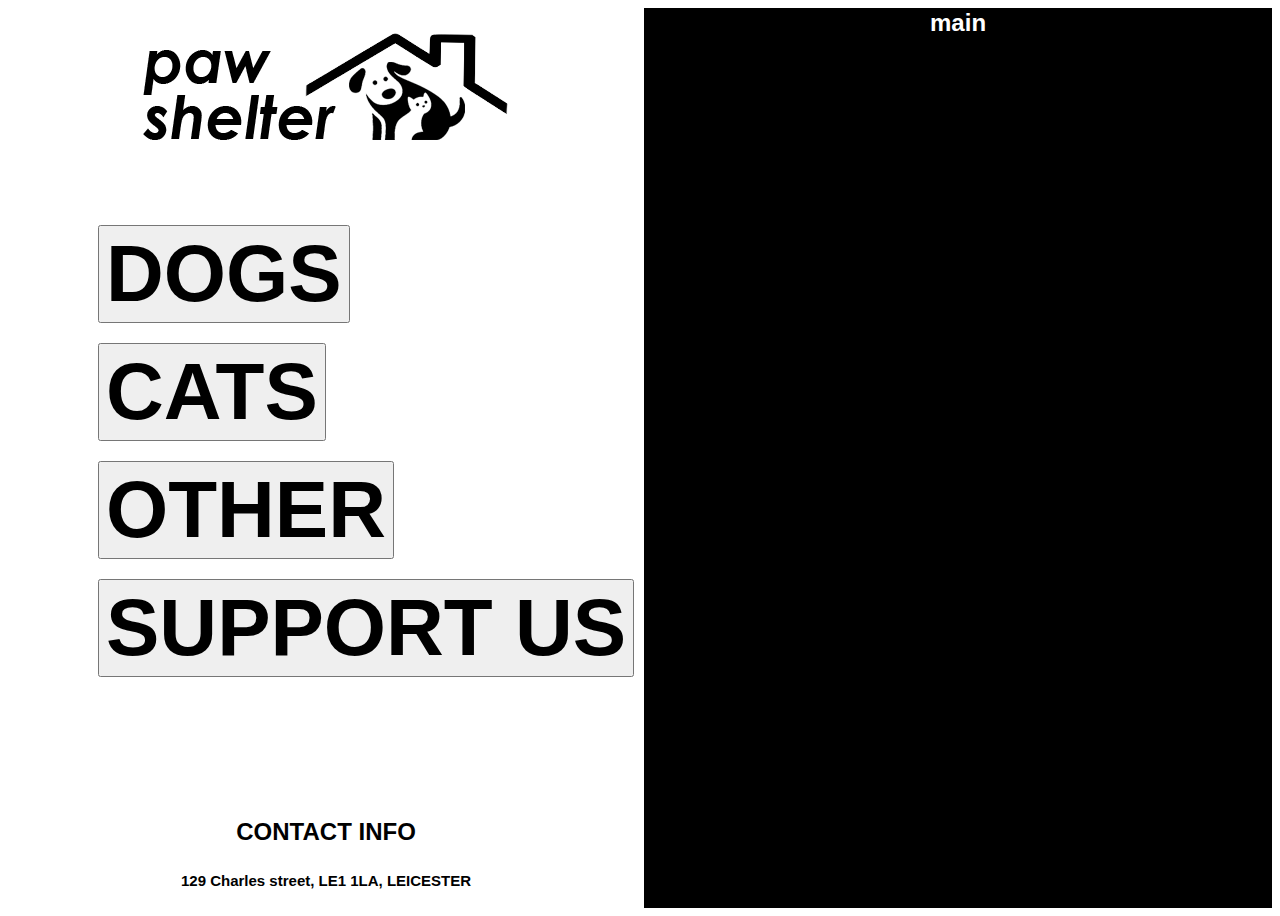
==== index.html @ 1330c11c "test" ====
<!DOCTYPE HTML>
<html>
	<head>
		<meta charset="UTF-8">
		<link rel="stylesheet" href="stylesheet/index.css">
	</head>
	<body>
		<div class="menu">
			<img class="logo" src="misc/logo.png">
			<a href="dogs.html">
				<input type="button" value="DOGS"></button><br>
			</a>
			<a href="cats.html">
				<input type="button" value="CATS"></button><br>
			</a>
			<a href="other.html">
				<input type="button" value="OTHER"></button><br>
			</a>
			<a href="support.html">
				<input type="button" value="SUPPORT US"></button><br>
			</a>
			<div class="contact">
				<h1>CONTACT INFO</h1><br>
				<h2>129 Charles street, LE1 1LA, LEICESTER</h2>
			</div>
		</div>
		<div class="main">
			<br>
			main
		</div>
	</body>
</html>
---- stylesheet/index.css ----
*{
	box-sizing: border-box;
	font-family: "Century Gothic", CenturyGothic, AppleGothic, sans-serif; 
	font-size: 24px; 
	font-style: normal; 
	font-variant: normal; 
	font-weight: 700; 
	line-height: 10px; 
}
.menu{
	background-color: white;
	min-width:33%;
	float:left;
	min-height:100vh;
}
.main{
	background-color: black;
	min-width:67%;
	float:rigth;
	min-height:100vh;
	margin: 0px;
	text-align: center;
	color: white;
}
.logo { 
	display: block;
	margin-top: 25px;
	margin-left: auto;
	margin-right: auto;
	margin-bottom:75px;
}
.contact{
	text-align: center;
}
input{
	font-size:80px;
	margin:10px;
	margin-left:90px;
}
h1{
	margin-top:140px;
}
h2{
	font-size: 15px;
}
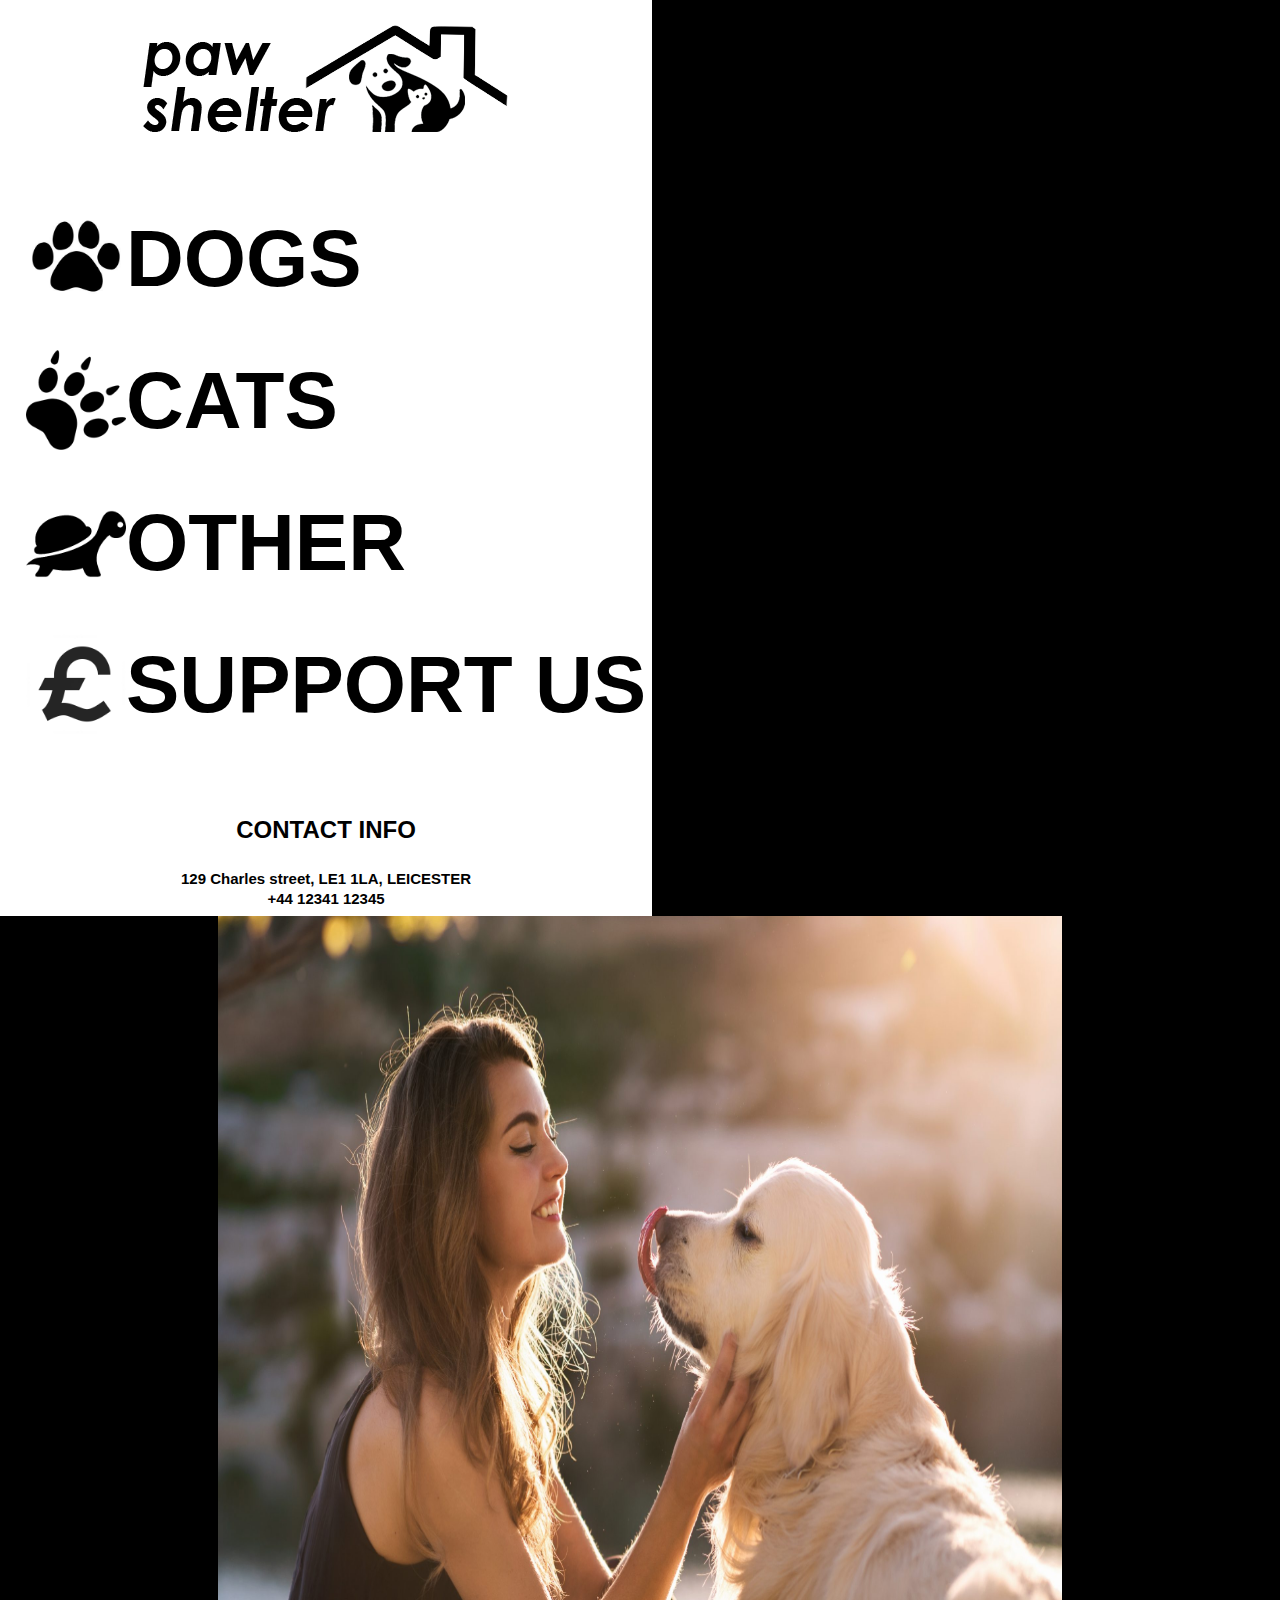
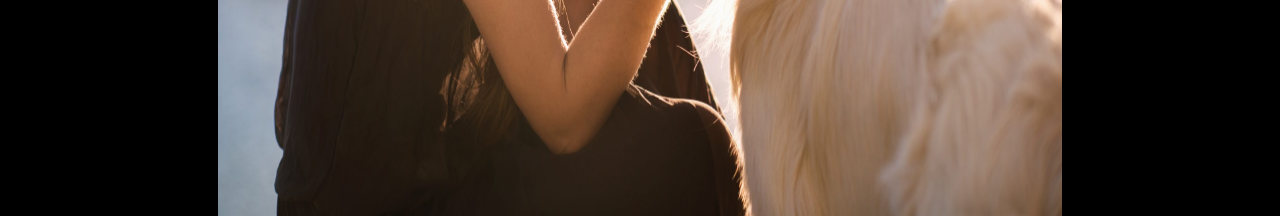
==== commit 1687a9e2: "Add files via upload" ====
--- a/index.html
+++ b/index.html
@@ -2,31 +2,43 @@
 <html>
 	<head>
 		<meta charset="UTF-8">
-		<link rel="stylesheet" href="stylesheet/index.css">
+		<link rel="stylesheet" href="stylesheet/stylesheet.css">
 	</head>
 	<body>
 		<div class="menu">
-			<img class="logo" src="misc/logo.png">
+			<img class="logo" src="assets/logo.png">
 			<a href="dogs.html">
-				<input type="button" value="DOGS"></button><br>
+				<button>
+				<img class="icon" src="assets/dog_paw.jpg">
+				<p>DOGS</p>
+				</button><br>
 			</a>
 			<a href="cats.html">
-				<input type="button" value="CATS"></button><br>
+				<button>
+				<img class="icon" src="assets/cat_paw.png">
+				<p>CATS</p>
+				</button><br>
 			</a>
 			<a href="other.html">
-				<input type="button" value="OTHER"></button><br>
+				<button>
+				<img class="icon" src="assets/turtle.png">
+				<p>OTHER</p>
+				</button><br>
 			</a>
 			<a href="support.html">
-				<input type="button" value="SUPPORT US"></button><br>
+				<button>
+				<img class="icon" src="assets/pound.png">
+				<p>SUPPORT US</p>
+				</button><br>
 			</a>
 			<div class="contact">
 				<h1>CONTACT INFO</h1><br>
-				<h2>129 Charles street, LE1 1LA, LEICESTER</h2>
+				<h2>129 Charles street, LE1 1LA, LEICESTER
+				<br><br> +44 12341 12345</h2>
 			</div>
 		</div>
 		<div class="main">
-			<br>
-			main
+		<img id="image" src="assets/main.jpg"><br>
 		</div>
 	</body>
 </html>--- a/stylesheet/stylesheet.css
+++ b/stylesheet/stylesheet.css
@@ -0,0 +1,98 @@
+*{
+	box-sizing: border-box;
+	font-family: "Century Gothic", CenturyGothic, AppleGothic, sans-serif; 
+	font-size: 24px; 
+	font-style: normal; 
+	font-variant: normal; 
+	font-weight: 700; 
+	line-height: 10px; 
+}
+html{
+	height:100%;
+	width:100%;
+}
+body{
+	margin:0px;
+	padding:0px;
+}
+.menu{
+	background-color: white;
+	min-width:33%;
+	float:left;
+	min-height:100vh;
+}
+.main{
+	background-color: black;
+	min-width:67%;
+	float:rigth;
+	min-height:100vh;
+	margin: 0px;
+	text-align: center;
+	color: white;
+}
+.logo { 
+	display: block;
+	margin-top: 25px;
+	margin-left: auto;
+	margin-right: auto;
+	margin-bottom:35px;
+}
+.contact{
+	text-align: center;
+}
+button{
+	display:inline-table;
+	border:none;
+	margin-top:40px;
+	margin-left:20px;
+	background-color: transparent;
+	cursor: pointer;
+}
+.icon{
+	width:100px;
+	float:left;
+}
+img{
+	display:block;
+}
+#image{
+	display:inline-block;
+	width:66vw;
+	height:100vh;
+}
+p{
+	font-size:80px;
+	display:inline;
+	vertical-align:-65px;
+}
+h1{
+	margin-top:90px;
+}
+h2{
+	font-size: 15px;
+}
+header{
+	background-color:black;
+	height:15vh;
+	width:100vw;
+	color:white;
+}
+#left{
+	float:left;
+	height:85vh;
+	width:50vw;
+}
+#right{
+	float:right;
+	height:85vh;
+	width:49vw;
+}
+#headertext{
+	vertical-align:10px;
+	padding-right:10px;
+}
+#logoinv{
+	display:inline;
+	-webkit-filter: invert(1);
+   filter: invert(1);
+}